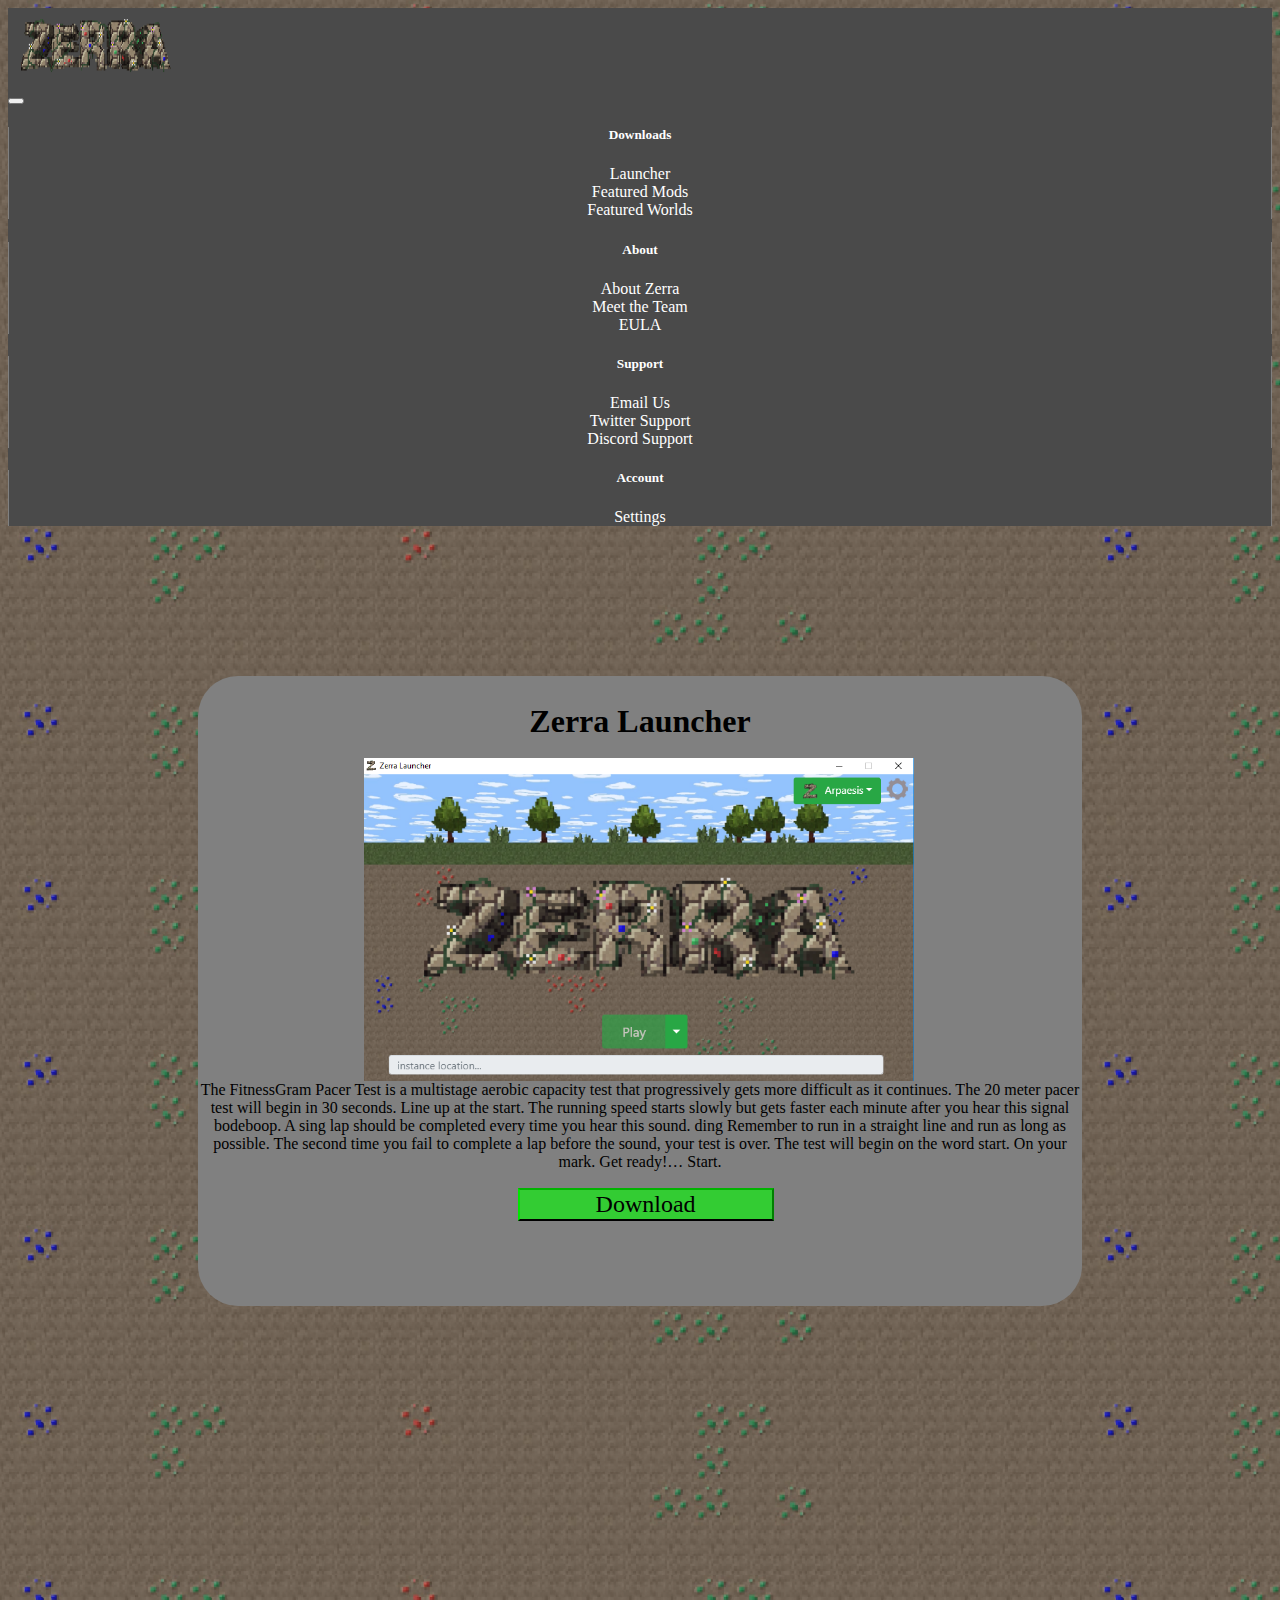
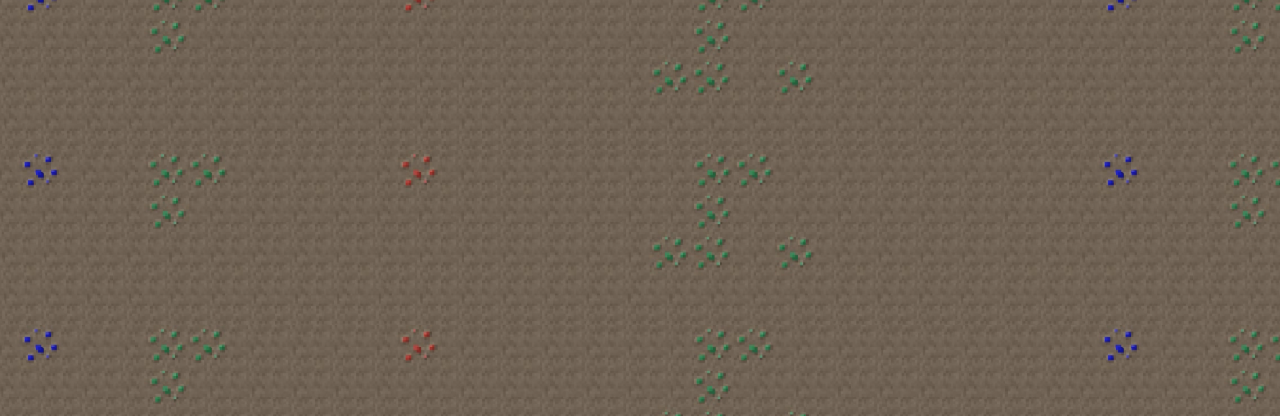
==== content/downloads/launcher.html @ e9ff4681 "Added launcher page." ====
<!DOCTYPE html>
<html>
<head>
<link rel="stylesheet" href="https://stackpath.bootstrapcdn.com/bootstrap/4.2.1/css/bootstrap.min.css" integrity="sha384-GJzZqFGwb1QTTN6wy59ffF1BuGJpLSa9DkKMp0DgiMDm4iYMj70gZWKYbI706tWS" crossorigin="anonymous">
<link rel="stylesheet" href="../../css/index.css">
</head>
<body>
<div class="fixed-top">
	  <nav class="navbar">
		<a href="../../index.html" class="logo"><img src="../../res/zerra.png" id="logo"></a>
		<div id="nav">
			<button class="navbar-toggler zoom" type="button" data-toggle="collapse" data-target="#navbarToggleExternalContent" aria-controls="navbarToggleExternalContent" aria-expanded="false" aria-label="Toggle navigation">
			  <span class="navbar-toggler-icon"></span>
			</button>
		</div>
	  </nav>
  <div class="collapse" id="navbarToggleExternalContent">
    <div class="p-3">
	  <div class="row">
		  <div class="col">
			<h5>Downloads</h5>
			<a href="content/downloads/launcher.html" class="zoom">Launcher</a>
			<a href="content/downloads/mods.html" class="zoom">Featured Mods</a>
			<a href="content/downloads/worlds.html" class="zoom">Featured Worlds</a>
		  </div>
		  <div class="col">
			<h5>About</h5>
			<a href="content/about/zerra.html" class="zoom">About Zerra</a>
			<a href="content/about/team.html" class="zoom">Meet the Team</a>
			<a href="content/about/eula.html" class="zoom">EULA</a>
		  </div>
		  <div class="col">
			<h5>Support</h5>
			<a href="content/support/email.html" class="zoom">Email Us</a>
			<a href="content/support/twitter.html" class="zoom">Twitter Support</a>
			<a href="https://discord.gg/5CUa6qv" class="zoom">Discord Support</a>
		  </div>
		  <div class="col">
			<h5>Account</h5>
			<a href="content/account/settings.html" class="zoom">Settings</a>
		  </div>
		</div>
	</div>
    </div>
</div>
<div class="item" style="margin-top: 150px;">
	<h1>Zerra Launcher</h1>
	<img src="../../res/launcher.png" align="right">The FitnessGram Pacer Test is a multistage aerobic capacity test that progressively gets more difficult as it continues. The 20 meter pacer test will begin in 30 seconds. Line up at the start. The running speed starts slowly but gets faster each minute after you hear this signal bodeboop. A sing lap should be completed every time you hear this sound. ding Remember to run in a straight line and run as long as possible. The second time you fail to complete a lap before the sound, your test is over. The test will begin on the word start. On your mark. Get ready!… Start.</img>
	<button  type="button" class="btn downloadbtn zoom" type="button">
	  <span>Download</span>
	</button>
</div>


<script src="https://code.jquery.com/jquery-3.3.1.slim.min.js" integrity="sha384-q8i/X+965DzO0rT7abK41JStQIAqVgRVzpbzo5smXKp4YfRvH+8abtTE1Pi6jizo" crossorigin="anonymous"></script>
<script src="https://cdnjs.cloudflare.com/ajax/libs/popper.js/1.14.6/umd/popper.min.js" integrity="sha384-wHAiFfRlMFy6i5SRaxvfOCifBUQy1xHdJ/yoi7FRNXMRBu5WHdZYu1hA6ZOblgut" crossorigin="anonymous"></script>
<script src="https://stackpath.bootstrapcdn.com/bootstrap/4.2.1/js/bootstrap.min.js" integrity="sha384-B0UglyR+jN6CkvvICOB2joaf5I4l3gm9GU6Hc1og6Ls7i6U/mkkaduKaBhlAXv9k" crossorigin="anonymous"></script>
</body>

</html>
---- css/index.css ----
body {
	height: 2000px;
	background-image: url(../res/bg-repeat.png);
	background-repeat: repeat;
}

.fixed-top {
	background-color: #4a4a4a;
}

.navbar {
	padding: 0;
}

.navbar-toggler-icon {
	background-image: url(../res/menu.png);
	width: 50px;
	height: 50px;
}

#logo {
	width: 150px;
	height: 75px;
}

#logo-huge {
	height: 60%;
	width: 60vw;
	text-align: center;
	margin: 0 5vw;
	align-items: center;
	justify-content: center;
	flex-direction: column;
}

#logo-huge:hover {
	cursor: pointer;
}

#display-container {
	position: absolute;
	width: 70%;
	margin: 320px 15%;
	height: 400px;
}

.buy {
	color: black;
	width: 30vw;
	margin: 0 20vw;
	margin-top: 2%;
	font-size: 150%;
	background-color: gold;
	border-top: 2px solid goldenrod;
	border-left: 2px solid #ffd11a;
	border-right: 2px solid chocolate;
	font-family: impact;
}

.downloadbtn {
	color: black;
	width: 20vw;
	margin: 2% 25vw;
	font-size: 150%;
	background-color: #33cc33;
	border-top: 2px solid #00b300;
	border-left: 2px solid #00e600;
	border-right: 2px solid green;
	font-family: impact;
}

#display {
	background-image: url(../res/background.png);
	height: 400px;
	background-repeat: no-repeat;
	background-size:100% 100%;
}

.item {
	display: flex;
	flex-direction: column;
	min-height: 70vh;
	width: 70%;
	margin: 0 15%;
	text-align: center;
	background-color: grey;
	border-radius: 40px;
}

.item img {
	width: 43vw;
	height: 45%;
	margin: 0 13vw;
	min-width: 300px;
	min-height: 150px;
	float: right;
}

.item * {
	margin-bottom: 2%;
}

.item h1 {
	margin-top: 3%;
}

.row {
	text-align: center;
	color: white;
}

.col {
	border-left: 1px solid grey;
	border-right: 1px solid grey;
}

a{
	display: block;
	color: white;
	text-decoration: none currentcolor solid;
	outline: none;
}

.logo {
	margin-left: 1%;
}

a:hover {
	color: white;
	text-decoration: none currentcolor solid;
}

.zoom {
  transition: transform .2s;
}

.zoom:hover {
  transform: scale(1.3); /* (150% zoom - Note: if the zoom is too large, it will go outside of the viewport) */
}
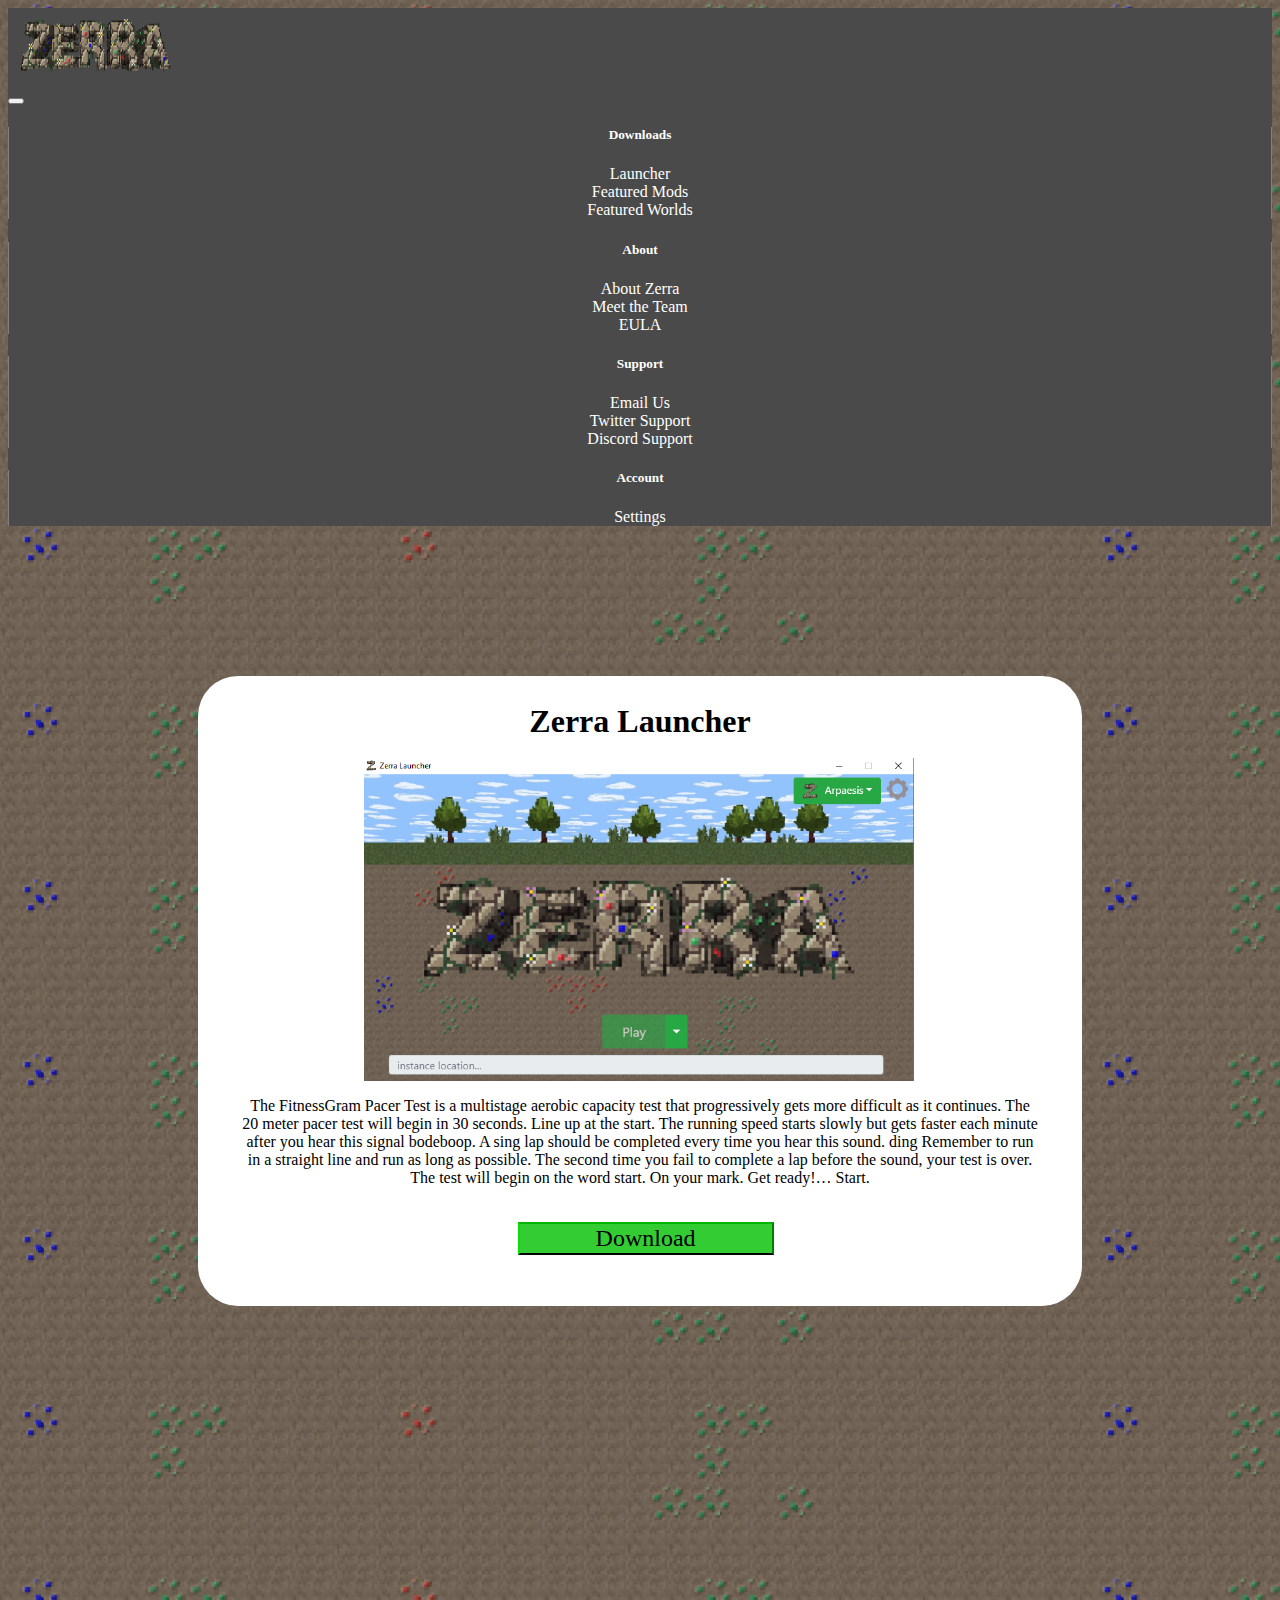
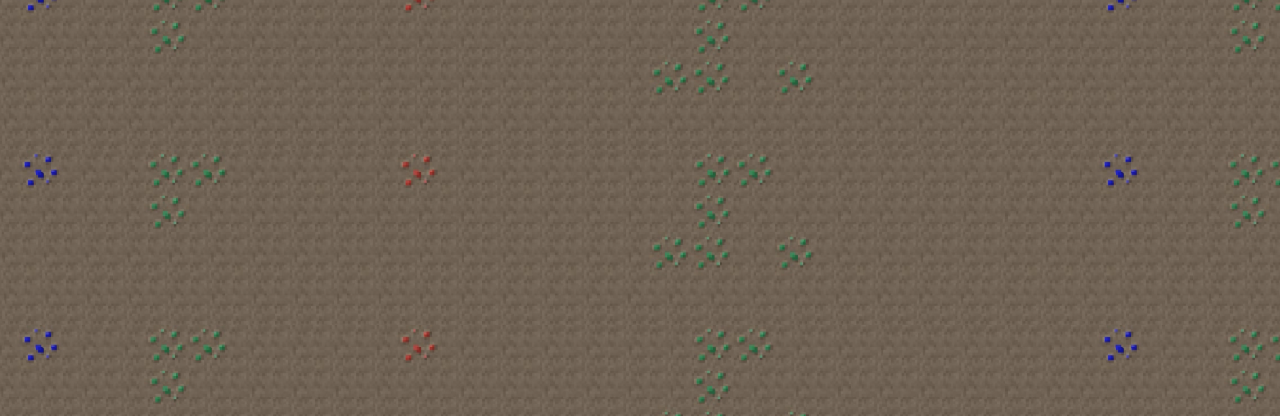
==== commit b247016d: "Added news cards." ====
--- a/content/downloads/launcher.html
+++ b/content/downloads/launcher.html
@@ -2,50 +2,13 @@
 <html>
 <head>
 <link rel="stylesheet" href="https://stackpath.bootstrapcdn.com/bootstrap/4.2.1/css/bootstrap.min.css" integrity="sha384-GJzZqFGwb1QTTN6wy59ffF1BuGJpLSa9DkKMp0DgiMDm4iYMj70gZWKYbI706tWS" crossorigin="anonymous">
-<link rel="stylesheet" href="../../css/index.css">
+<link rel="stylesheet" href="/css/index.css">
 </head>
 <body>
-<div class="fixed-top">
-	  <nav class="navbar">
-		<a href="../../index.html" class="logo"><img src="../../res/zerra.png" id="logo"></a>
-		<div id="nav">
-			<button class="navbar-toggler zoom" type="button" data-toggle="collapse" data-target="#navbarToggleExternalContent" aria-controls="navbarToggleExternalContent" aria-expanded="false" aria-label="Toggle navigation">
-			  <span class="navbar-toggler-icon"></span>
-			</button>
-		</div>
-	  </nav>
-  <div class="collapse" id="navbarToggleExternalContent">
-    <div class="p-3">
-	  <div class="row">
-		  <div class="col">
-			<h5>Downloads</h5>
-			<a href="content/downloads/launcher.html" class="zoom">Launcher</a>
-			<a href="content/downloads/mods.html" class="zoom">Featured Mods</a>
-			<a href="content/downloads/worlds.html" class="zoom">Featured Worlds</a>
-		  </div>
-		  <div class="col">
-			<h5>About</h5>
-			<a href="content/about/zerra.html" class="zoom">About Zerra</a>
-			<a href="content/about/team.html" class="zoom">Meet the Team</a>
-			<a href="content/about/eula.html" class="zoom">EULA</a>
-		  </div>
-		  <div class="col">
-			<h5>Support</h5>
-			<a href="content/support/email.html" class="zoom">Email Us</a>
-			<a href="content/support/twitter.html" class="zoom">Twitter Support</a>
-			<a href="https://discord.gg/5CUa6qv" class="zoom">Discord Support</a>
-		  </div>
-		  <div class="col">
-			<h5>Account</h5>
-			<a href="content/account/settings.html" class="zoom">Settings</a>
-		  </div>
-		</div>
-	</div>
-    </div>
-</div>
+<script src="/js/navbar.js"></script>
 <div class="item" style="margin-top: 150px;">
 	<h1>Zerra Launcher</h1>
-	<img src="../../res/launcher.png" align="right">The FitnessGram Pacer Test is a multistage aerobic capacity test that progressively gets more difficult as it continues. The 20 meter pacer test will begin in 30 seconds. Line up at the start. The running speed starts slowly but gets faster each minute after you hear this signal bodeboop. A sing lap should be completed every time you hear this sound. ding Remember to run in a straight line and run as long as possible. The second time you fail to complete a lap before the sound, your test is over. The test will begin on the word start. On your mark. Get ready!… Start.</img>
+	<img src="/res/launcher.png"><p>The FitnessGram Pacer Test is a multistage aerobic capacity test that progressively gets more difficult as it continues. The 20 meter pacer test will begin in 30 seconds. Line up at the start. The running speed starts slowly but gets faster each minute after you hear this signal bodeboop. A sing lap should be completed every time you hear this sound. ding Remember to run in a straight line and run as long as possible. The second time you fail to complete a lap before the sound, your test is over. The test will begin on the word start. On your mark. Get ready!… Start.</p>
 	<button  type="button" class="btn downloadbtn zoom" type="button">
 	  <span>Download</span>
 	</button>
--- a/css/index.css
+++ b/css/index.css
@@ -83,7 +83,7 @@
 	width: 70%;
 	margin: 0 15%;
 	text-align: center;
-	background-color: grey;
+	background-color: white;
 	border-radius: 40px;
 }
 
@@ -98,6 +98,11 @@
 
 .item * {
 	margin-bottom: 2%;
+}
+
+.item p {
+	margin-left: 5%;
+	margin-right: 5%;
 }
 
 .item h1 {
@@ -136,4 +141,46 @@
 
 .zoom:hover {
   transform: scale(1.3); /* (150% zoom - Note: if the zoom is too large, it will go outside of the viewport) */
-}+}
+
+.zoom-small {
+  transition: transform .2s;
+}
+
+.zoom-small:hover {
+  transform: scale(1.15); /* (150% zoom - Note: if the zoom is too large, it will go outside of the viewport) */
+}
+
+.news-container {
+	display: flex;
+	flex-direction: column;
+	margin: 10%;
+	max-width: 20%;
+	max-height: 20%;
+	background-color: white;
+	text-align: center;
+	position: relative;
+}
+
+ /* Container holding the image and the text */
+.news-container {
+  position: relative;
+  background-color: white;
+  max-width: 30%;
+  max-height: 30%;
+  padding: 10px;
+  padding-bottom: 0px;
+  border-radius: 20px 20px 0px 0px;
+}
+
+/* Bottom right text */
+.text-block {
+  position: absolute;
+  color: white;
+  padding-left: 20px;
+  padding-right: 20px;
+  width: 100%;
+  bottom: 0;
+  left: 0;
+  background-color: rgba(0, 0, 0, 0.5);
+} 